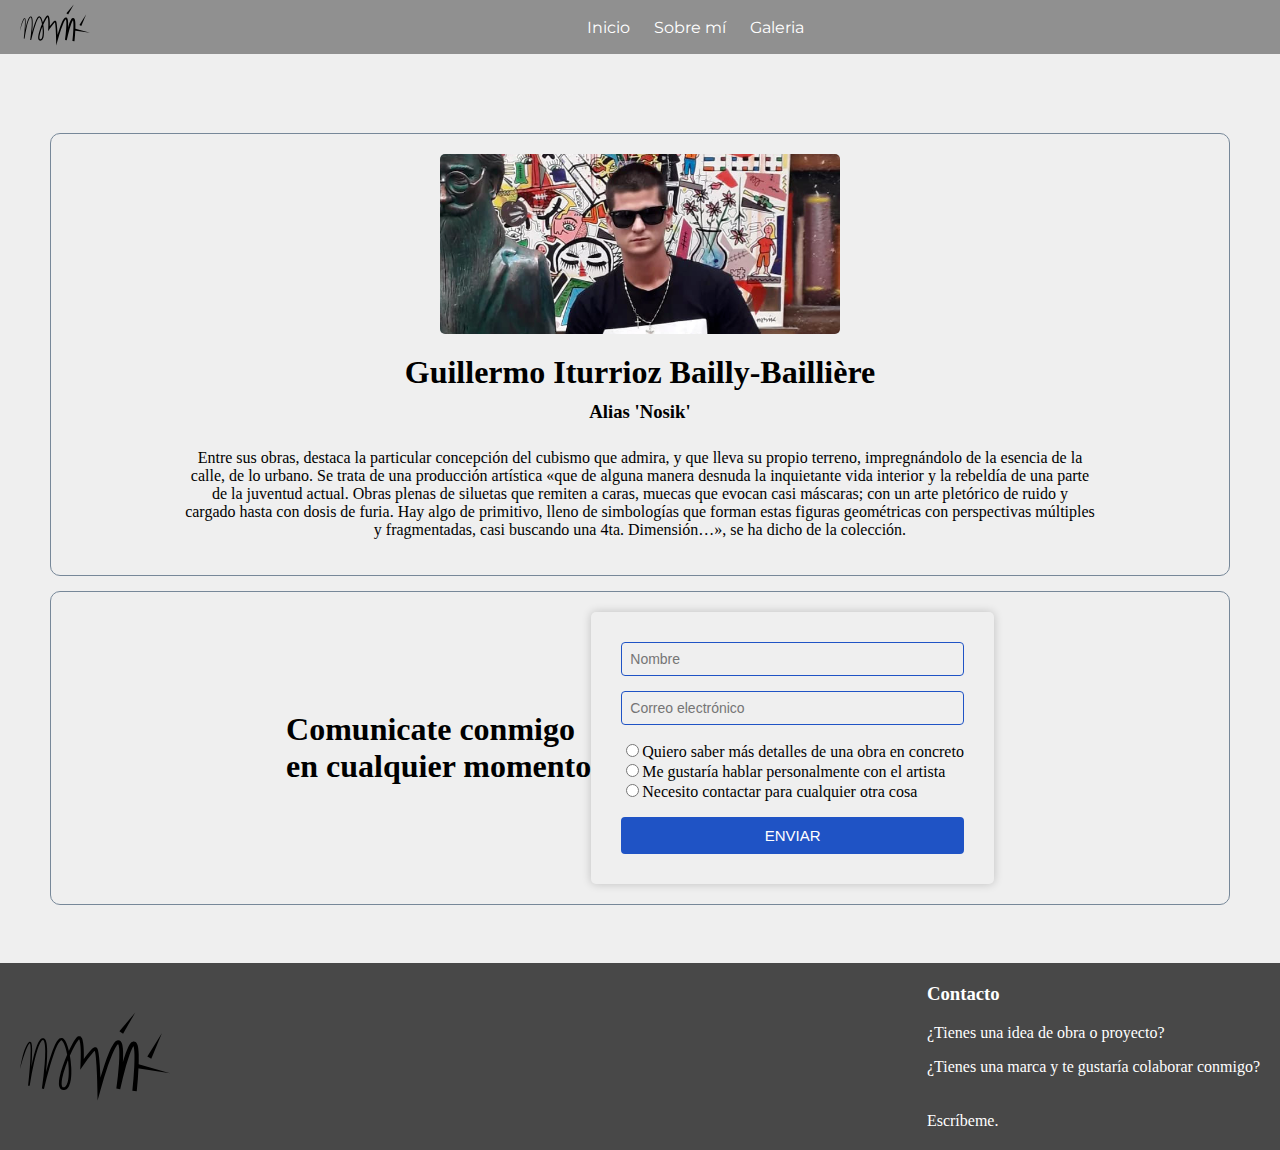
==== pages/about-me.html @ f15a5703 "Cambiando la estructura de directorios y funcionalidad JS" ====
<!DOCTYPE html>
<html lang="en">
<head>
    <meta charset="UTF-8">
    <title> Sobre mí | Nosik Art </title>
    <link rel="stylesheet" href="../css/styles.css">
    <link rel="stylesheet" href="https://cdnjs.cloudflare.com/ajax/libs/font-awesome/6.4.2/css/all.min.css">
    <script src="../js/footer.js" defer></script>
    <script src="../js/about-me.js" defer></script>
</head>
<body>
    <header class="nosik-header">
        <div class="nosik-header-logo">
            <a href="../index.html"><img src="../img/nosik_logo.svg" alt="nosik-logo"></a>
        </div>
        <ul class="nosik-header-list">
            <li><a href="../index.html">Inicio</a></li>
            <li><a href="about-me.html">Sobre mí</a></li>
            <li><a href="gallery.html">Galeria</a></li>
        </ul>
        <div class="nosik-header-shopping-cart"--
            <i class="fa-solid fa-cart-shopping" style="color: #ffffff;"></i>
        </div>
    </header>
    <main class="nosik-main">
        <div class="nosik-main-container">
            <div class="container nosik-about">
                <div class="nosik-about-photo">
                    <img src="../img/nosik_photo.png" alt="Foto de Nosik">
                </div>
                <h1 id="nosik-about-name">Guillermo Iturrioz Bailly-Baillière</h1>
                <h3 id="nosik-about-alias"> Alias <span id="artistic-name">'Nosik'</span> </h3>
                <p id="nosik-about-biography">
                    Entre sus obras, destaca la particular concepción del cubismo que admira, y
                    que lleva su propio terreno, impregnándolo de la esencia de la calle, de lo
                    urbano.

                    Se trata de una producción artística «que de alguna manera desnuda la
                    inquietante vida interior y la rebeldía de una parte de la juventud actual.
                    Obras plenas de siluetas que remiten a caras, muecas que evocan casi máscaras;
                    con un arte pletórico de ruido y cargado hasta con dosis de furia. Hay algo
                    de primitivo, lleno de simbologías que forman estas figuras geométricas con
                    perspectivas múltiples y fragmentadas, casi buscando una 4ta. Dimensión…»,
                    se ha dicho de la colección.
                </p>
            </div>
            <div class="container nosik-contact">
                <div class="nosik-contact-text">
                    <h1> Comunicate conmigo <br> en cualquier momento </h1>
                </div>
                <div class="nosik-contact-form">
                    <div class="nosik-contact-form-section">
                        <input type="text" class="nosik-contact-form-fields" id="name" placeholder="Nombre"/>
                        <input type="email" class="nosik-contact-form-fields" id="email" placeholder="Correo electrónico"/>
                        <ul class="nosik-contact-form-helplist" required>
                            <!-- AQUÍ SE CARGAN LAS OPCIONES DE AYUDA DEL FORMULARIO -->
                        </ul>
                        <textarea class="nosik-contact-form-textarea" id="" placeholder="Cuéntanos un poco más, para darte una respuesta más rápida con el equipo especializado" style="display:none"></textarea>
                        <button type="submit" class="nosik-contact-form-submit" id="submit"> ENVIAR </button>
                    </div>
                </div>
            </div>
        </div>
    </main>
    <footer class="nosik-footer">
    </footer>
</body>
</html>
---- css/styles.css ----
@font-face {
    font-family: 'Montserrat-Regular';
    src: url(../fonts/Montserrat/Montserrat-Regular.ttf) format('truetype');
}

html {
    height: 100%;
    width: 100%;
}

body {
    min-height: 100vh;
    margin: 0;
    display: grid;
    grid:
    "header" auto
    "main" 1fr
    "footer" auto;
    gap: 8px;
    background: #efefef;
}

/* HEADER DE LA WEB */

.nosik-header {
    padding: 0 20px;
    width: 100%;
    display: flex;
    justify-content: space-between;
    align-items: center;
    position: fixed;
    gap: 20px;
    background: #909090;
}

.nosik-header-logo img {
    width: 70px;
    height: 50px;
}

.nosik-header-list {
    list-style: none;
    padding: 0;
    margin: 0;
}

.nosik-header-list li {
    margin-right: 20px;
    display: inline-block;
    text-align: center;
}

.nosik-header-list li:last-child {
    margin-right: 0;
}

.nosik-header-list a {
    font-family: 'Montserrat-Regular';
    text-decoration: none;
    color: white;
}

/* CARRITO DE COMPRA */

.nosik-header-shopping-cart {
    position: relative;
}

.nosik-cart-counter {
    position: absolute;
    top: 55%;
    right: 0;
    background-color: #000;
    color: #fff;
    width: 25px;
    height: 25px;

    display: flex;
    justify-content: center;
    align-items: center;
    border-radius: 50%;
}

#cart-count {
    font-size: 12px;
}

.hidden {
    display: none;
}

.hidden-cart {
    display: none;
}

.nosik-cart-products {
    position: absolute;
    top: 50px;
    right: 0;
    background-color: #fff;
    width: 400px;
    z-index: 1;
    box-shadow: 0 10px 20px rgba(0, 0, 0, 0.20);
    border-radius: 10px;

}

.cart-product {
    display: flex;
    align-items: center;
    justify-content: space-between;
    padding: 30px;
    border-bottom: 1px solid rgba(0, 0, 0, 0.20);
}

.product-info {
    display: flex;
    justify-content: space-between;
    align-items: center;
    flex: 0.8;
}

.cart-product-amount {
    font-weight: 400;
    font-size: 20px;
}

.cart-product-name {
    font-size: 20px;
}

.cart-product-price {
    font-weight: 700;
    font-size: 20px;
    margin-left: 10px;
}

.delete-icon{
    width: 25px;
    height: 25px;
}

.delete-icon:hover{
    stroke: red;
    cursor: pointer;
}

.nosik-cart-total{
    display: flex;
    justify-content: center;
    align-items: center;
    padding: 20px 0;
    gap: 20px;
}

.nosik-cart-total h3{
    font-size: 20px;
    font-weight: 700;
}

.cart-total-topay {
    font-size: 20px;
    font-weight: 900;
}

.cart-empty{
    padding: 20px;
    text-align: center;
}

/* MAIN DE LA WEB */

.nosik-main {
    grid-area: main;
    margin-top: 75px;
}

.nosik-main-container {
    margin: 30px;
}


/* PÁGINA DE SOBRE MI */

.container {
    border-radius: 10px;
    padding: 20px;
    border: 1px solid lightslategrey;
}

.nosik-about {
    display: flex;
    flex-direction: column;
    align-items: center;
    border: 1px solid lightslategrey;
    margin-bottom: 15px;
}

.nosik-about-photo {
    width: 400px;
    height: 180px;
    top: 30px;
    display: flex;
    align-items: center;
    border-radius: 10px;
}

.nosik-about-photo img {
    object-fit: cover;
    width: 100%;
    height: 100%;
    border-radius: 5px;
    margin: auto;
}

#nosik-about-name{
    text-align: center;
    margin: 20px 20px 0;
    padding: 0;
}

#nosik-about-alias {
    margin: 10px;
    padding: 0;
}

#nosik-about-biography {
    width: 80%;
    text-align: center;
}

.nosik-contact {
    display: flex;
    flex-direction: row;
    justify-content: center;
}

.nosik-contact-text {
    display: flex;
    align-items: center;
}

.nosik-contact-form {
    padding: 30px;
    border-radius: 5px;
    box-shadow: 0 0 10px rgba(0, 0, 0, 0.2);
}

.nosik-contact-form-section {
    display: flex;
    flex-direction: column;
}

.nosik-contact-form-fields {
    flex: 1;
    background: transparent;
    padding: 8px;
    margin-bottom: 15px;
    border-radius: 4px;
    border: 1px solid #1f53c5;
    font-size: 14px;
}

.nosik-contact-form-fields:last-of-type {
    margin-bottom: 0;
}

.nosik-contact-form-helplist {
    list-style: none;
    padding: 0;
}

.nosik-contact-form-textarea {
    margin-bottom: 15px;
    resize: vertical;
    height: 55px;
    font-size: 12px;
    border-radius: 4px;
}

.nosik-contact-form-submit {
    width: 100%;
    padding: 8px;
    color: white;
    border: 2px solid #1f53c5;
    border-radius: 4px;
    background: #1f53c5;
    font-size: 15px;
    cursor: pointer;
}

.nosik-contact-form-submit:hover {
    color: #1f53c5;;
    border: 2px solid #1f53c5;
    background: transparent;
}

/* PÁGINA DE LA GALERÍA */

.nosik-gallery-container {
    display: grid;
    grid-template-columns: repeat(4, 1fr);
    justify-items: center;
    row-gap: 45px;
}

.nosik-gallery-artwork {
    width: 250px;
    border: 0.5px solid #acacac;
    border-radius: 5px;
    cursor: pointer;
    background: white;
}

.nosik-gallery-artwork:hover {
    box-shadow: 0 0 10px rgba(0, 0, 0, 0.6);
}

.art-image {
    overflow: hidden;
}

.art-image img {
    width: 100%;
    height: 270px;
    object-fit: cover;
    transition: all .5s;
    border-top-left-radius: 5px;
    border-top-right-radius: 5px;
}

.paiting-info {
    padding: 20px;
    line-height: 1;
    display: flex;
    flex-direction: column;
    gap: 10px;
}

.paiting-info .art-name h2,
.paiting-info .art-year span,
.paiting-info .art-price span {
    padding: 0;
    margin: 0;
}

.paiting-info .art-name {

}

.paiting-info .art-year {
    margin-top: -7px;
}

.paiting-info .art-year span {
    font-size: 13px;
    font-family:;
}

.paiting-info .art-description {
    display: none;
}

.paiting-info .art-price {
    align-self: flex-end;
    margin-top: -7px;
}

.paiting-info .art-price span {
    font-size: 20px;
}

/* PÁGINA DE LA DETALLES */

.nosik-art-piece {
    display: grid;
    grid-template-columns: auto 1fr auto;
    gap: 20px;
}

.nosik-art-piece .image {
    padding: 3px;
    width: 300px;
    height: 400px;
    display: flex;
    justify-content: center;
    align-items: center;
    border: 1px solid red;
}

.nosik-art-piece .image img {
    object-fit: cover;
    width: 100%;
    height: 100%;
}

.art-piece-info {
    display: flex;
    flex-direction: column;
    justify-content: space-between;
    border: 1px solid red;
}

.art-piece-info .name {
    font-size: 24px;
}

.art-piece-info .description {
    font-size: 16px;
    margin-top: 10px;
}

.art-piece-pay-zone {
    padding: 15px;
    display: flex;
    flex-direction: column;
    border: 1px solid #8d8d8d;
}

.button {
    cursor: pointer;
}

.buy-now {
    margin-top: 7px;
}

/* INDEX */

.nosik-main {
    display: flex;
    flex-direction: column;
    align-items: center;
    justify-content: center;
    padding: 20px;
}

#nosik-index-title {
    margin: 0px 0px 30px 0px;
}

/* carousel */
#nosik-carousel {

    height: 500px;
    width: 100%;
    display: flex;
    gap: 20px;
    padding: 20px;
    align-items: center;
    justify-content: space-between;
}

#left-arrow {
    width: 50px;
    height: 90px;
}

.nosik-img-container {
    display: flex;
    gap: 30px;
}

.nosik-carousel-secondary-pic {
    height: 400px;
    object-fit: contain;
}

/* FOOTER DE LA WEB */

#nosik-footer {
    grid-area: footer;
    padding: 20px;
    display: flex;
    justify-content: space-between;
    background: #484848;
}

#nosik-footer-logo {
    width: 150px;
}

#nosik-contact-div {
    display: flex;
    flex-direction: column;
}

#nosik-title-contact {
    margin-top: 0;
    color: white;
}

.nosik-p-contact {
    margin-top: 0;
    color: white;
}

#nosik-rrss-div {
    margin-top: 20px;
}

.nosik-p-rrss {
    color: white;
    margin: 0;
}
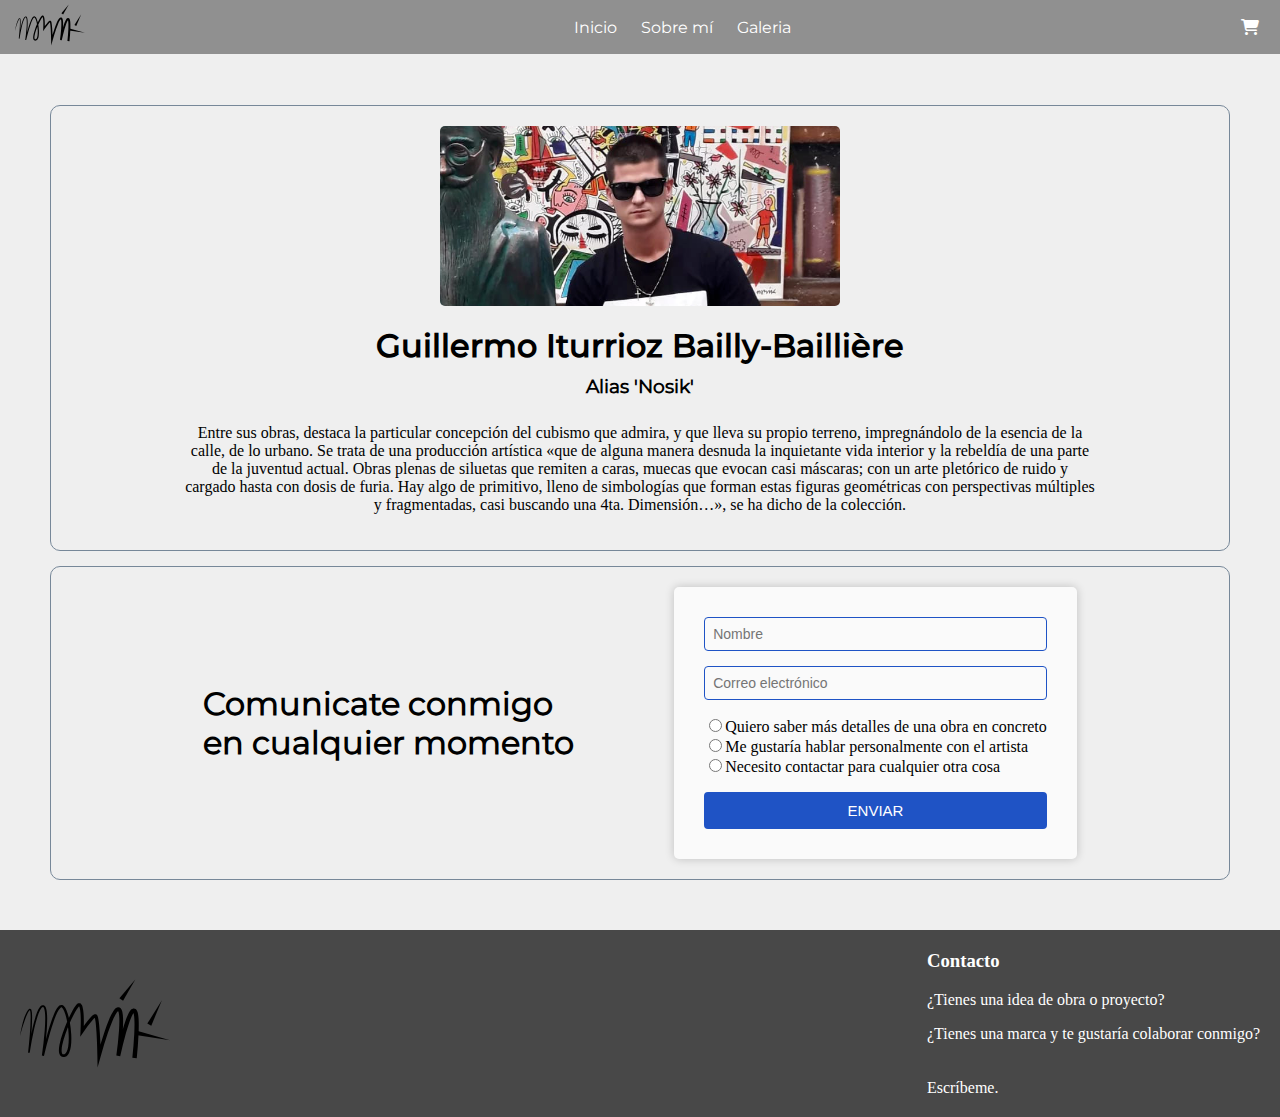
==== commit 8e9aa7ce: "Modificando el carrito, el 'sobre mi' y más funcionalidad JS" ====
--- a/pages/about-me.html
+++ b/pages/about-me.html
@@ -18,7 +18,7 @@
             <li><a href="about-me.html">Sobre mí</a></li>
             <li><a href="gallery.html">Galeria</a></li>
         </ul>
-        <div class="nosik-header-shopping-cart"--
+        <div class="nosik-header-shopping-cart">
             <i class="fa-solid fa-cart-shopping" style="color: #ffffff;"></i>
         </div>
     </header>
@@ -50,12 +50,12 @@
                 </div>
                 <div class="nosik-contact-form">
                     <div class="nosik-contact-form-section">
-                        <input type="text" class="nosik-contact-form-fields" id="name" placeholder="Nombre"/>
-                        <input type="email" class="nosik-contact-form-fields" id="email" placeholder="Correo electrónico"/>
+                        <input type="text" class="nosik-contact-form-fields" id="name" placeholder="Nombre" required/>
+                        <input type="email" class="nosik-contact-form-fields" id="email" placeholder="Correo electrónico" required/>
                         <ul class="nosik-contact-form-helplist" required>
                             <!-- AQUÍ SE CARGAN LAS OPCIONES DE AYUDA DEL FORMULARIO -->
                         </ul>
-                        <textarea class="nosik-contact-form-textarea" id="" placeholder="Cuéntanos un poco más, para darte una respuesta más rápida con el equipo especializado" style="display:none"></textarea>
+                        <textarea class="nosik-contact-form-textarea" id="" required placeholder="Cuéntanos un poco más, para darte una respuesta más rápida con el equipo especializado" style="display:none"></textarea>
                         <button type="submit" class="nosik-contact-form-submit" id="submit"> ENVIAR </button>
                     </div>
                 </div>
--- a/css/styles.css
+++ b/css/styles.css
@@ -1,29 +1,39 @@
+@font-face {
+    font-family: 'Montserrat-ExtraLight';
+    src: url(../fonts/Montserrat/Montserrat-ExtraLight.ttf) format('truetype');
+}
+
+@font-face {
+    font-family: 'Montserrat-Light';
+    src: url(../fonts/Montserrat/Montserrat-Light.ttf) format('truetype');
+}
+
 @font-face {
     font-family: 'Montserrat-Regular';
     src: url(../fonts/Montserrat/Montserrat-Regular.ttf) format('truetype');
 }
 
-html {
+@font-face {
+    font-family: 'Montserrat-Medium';
+    src: url(../fonts/Montserrat/Montserrat-Medium.ttf) format('truetype');
+}
+
+/*html {
     height: 100%;
     width: 100%;
-}
+}*/
 
 body {
     min-height: 100vh;
     margin: 0;
-    display: grid;
-    grid:
-    "header" auto
-    "main" 1fr
-    "footer" auto;
-    gap: 8px;
+    display: flex;
+    flex-direction: column;
     background: #efefef;
 }
 
 /* HEADER DE LA WEB */
 
 .nosik-header {
-    padding: 0 20px;
     width: 100%;
     display: flex;
     justify-content: space-between;
@@ -33,16 +43,20 @@
     background: #909090;
 }
 
+.nosik-header-logo {
+    margin-left: 15px;
+}
+
 .nosik-header-logo img {
     width: 70px;
     height: 50px;
 }
 
-.nosik-header-list {
+/*.nosik-header-list {
     list-style: none;
     padding: 0;
     margin: 0;
-}
+}*/
 
 .nosik-header-list li {
     margin-right: 20px;
@@ -64,17 +78,21 @@
 
 .nosik-header-shopping-cart {
     position: relative;
+    margin-right: 20px;
+    display: flex;
+    justify-content: center;
+    align-items: center;
+    width: 20px;
 }
 
 .nosik-cart-counter {
     position: absolute;
     top: 55%;
-    right: 0;
+    right: 6px;
     background-color: #000;
     color: #fff;
-    width: 25px;
-    height: 25px;
-
+    width: 20px;
+    height: 20px;
     display: flex;
     justify-content: center;
     align-items: center;
@@ -171,12 +189,11 @@
 /* MAIN DE LA WEB */
 
 .nosik-main {
-    grid-area: main;
-    margin-top: 75px;
+    margin-top: 55px;
 }
 
 .nosik-main-container {
-    margin: 30px;
+    padding: 30px;
 }
 
 
@@ -217,11 +234,13 @@
     text-align: center;
     margin: 20px 20px 0;
     padding: 0;
+    font-family: 'Montserrat-Medium';
 }
 
 #nosik-about-alias {
     margin: 10px;
     padding: 0;
+    font-family: 'Montserrat-Regular';
 }
 
 #nosik-about-biography {
@@ -233,16 +252,19 @@
     display: flex;
     flex-direction: row;
     justify-content: center;
+    gap: 100px;
 }
 
 .nosik-contact-text {
     display: flex;
     align-items: center;
+    font-family: 'Montserrat-Regular';
 }
 
 .nosik-contact-form {
     padding: 30px;
     border-radius: 5px;
+    background: #fafafa;
     box-shadow: 0 0 10px rgba(0, 0, 0, 0.2);
 }
 
@@ -274,6 +296,8 @@
     margin-bottom: 15px;
     resize: vertical;
     height: 55px;
+    min-height: 30px;
+    max-height: 100px;
     font-size: 12px;
     border-radius: 4px;
 }
@@ -300,9 +324,18 @@
 .nosik-gallery-container {
     display: grid;
     grid-template-columns: repeat(4, 1fr);
-    justify-items: center;
+    column-gap: 45px;
     row-gap: 45px;
-}
+    width: 100%;
+}
+
+/*@media (max-width: 2070px) {
+    .nosik-gallery-container {
+        display: flex;
+        flex-direction: column;
+        width: 100%;
+    }
+}*/
 
 .nosik-gallery-artwork {
     width: 250px;
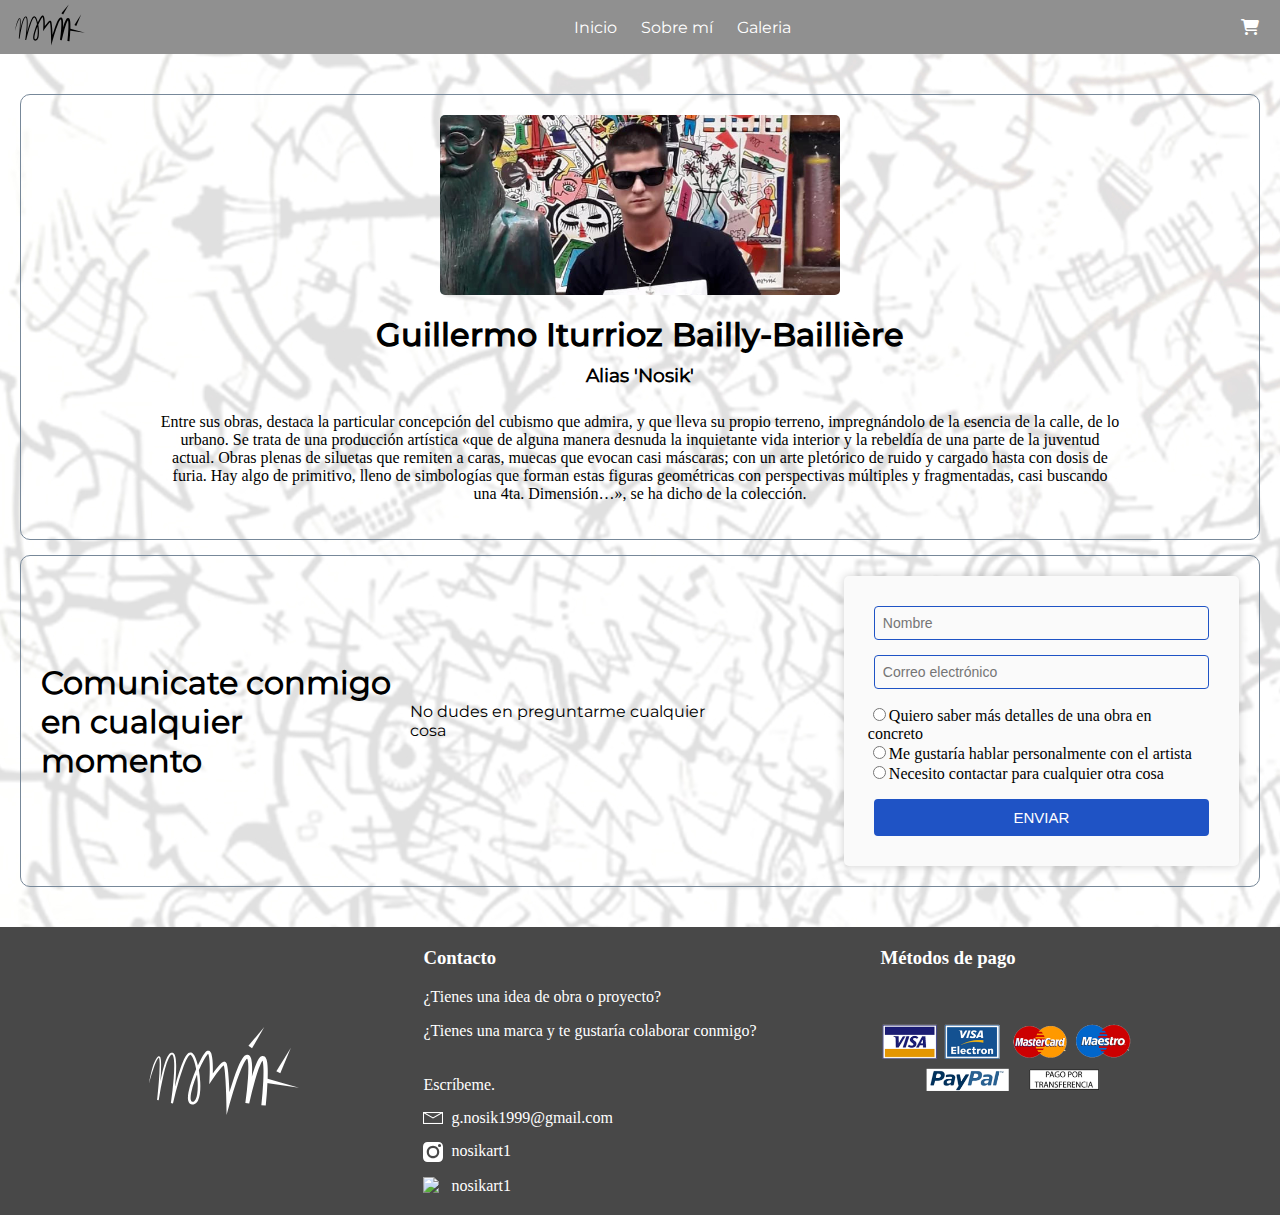
==== commit 711612a5: "Arreglando el redireccionamiendo y el carrito" ====
--- a/pages/about-me.html
+++ b/pages/about-me.html
@@ -47,6 +47,7 @@
             <div class="container nosik-contact">
                 <div class="nosik-contact-text">
                     <h1> Comunicate conmigo <br> en cualquier momento </h1>
+                    <span> No dudes en preguntarme cualquier cosa</span>
                 </div>
                 <div class="nosik-contact-form">
                     <div class="nosik-contact-form-section">
@@ -62,7 +63,6 @@
             </div>
         </div>
     </main>
-    <footer class="nosik-footer">
-    </footer>
+    <footer> </footer>
 </body>
 </html>--- a/css/styles.css
+++ b/css/styles.css
@@ -28,7 +28,11 @@
     margin: 0;
     display: flex;
     flex-direction: column;
-    background: #efefef;
+}
+
+main {
+    background-image: url("../img/web_background.jpg");
+    object-fit: cover;
 }
 
 /* HEADER DE LA WEB */
@@ -189,11 +193,12 @@
 /* MAIN DE LA WEB */
 
 .nosik-main {
-    margin-top: 55px;
+    margin-top: 54px;
 }
 
 .nosik-main-container {
-    padding: 30px;
+    margin: 20px;
+    width: 100%;
 }
 
 
@@ -289,7 +294,8 @@
 
 .nosik-contact-form-helplist {
     list-style: none;
-    padding: 0;
+    margin-left: -46px;
+    /*padding: 0;*/
 }
 
 .nosik-contact-form-textarea {
@@ -326,7 +332,7 @@
     grid-template-columns: repeat(4, 1fr);
     column-gap: 45px;
     row-gap: 45px;
-    width: 100%;
+    width: 1000px;
 }
 
 /*@media (max-width: 2070px) {
@@ -343,6 +349,7 @@
     border-radius: 5px;
     cursor: pointer;
     background: white;
+    justify-self: center;
 }
 
 .nosik-gallery-artwork:hover {
@@ -406,6 +413,7 @@
 /* PÁGINA DE LA DETALLES */
 
 .nosik-art-piece {
+    width: 100%;
     display: grid;
     grid-template-columns: auto 1fr auto;
     gap: 20px;
@@ -418,7 +426,6 @@
     display: flex;
     justify-content: center;
     align-items: center;
-    border: 1px solid red;
 }
 
 .nosik-art-piece .image img {
@@ -431,7 +438,6 @@
     display: flex;
     flex-direction: column;
     justify-content: space-between;
-    border: 1px solid red;
 }
 
 .art-piece-info .name {
@@ -505,7 +511,8 @@
     grid-area: footer;
     padding: 20px;
     display: flex;
-    justify-content: space-between;
+    justify-content: center;
+    gap: 10%;
     background: #484848;
 }
 
@@ -513,12 +520,12 @@
     width: 150px;
 }
 
-#nosik-contact-div {
-    display: flex;
-    flex-direction: column;
-}
-
-#nosik-title-contact {
+.nosik-column-div {
+    display: flex;
+    flex-direction: column;
+}
+
+.nosik-title-column {
     margin-top: 0;
     color: white;
 }
@@ -532,7 +539,32 @@
     margin-top: 20px;
 }
 
+.nosik-single-rrss-div {
+    margin-top: 15px;
+    display: flex;
+    gap: 8px;
+}
+
 .nosik-p-rrss {
     color: white;
     margin: 0;
+}
+
+.nosik-mail-div {
+    margin-top: 15px;
+}
+
+#nosik-mail-icon {
+    width: 20px;
+    object-fit: contain;
+}
+
+.nosik-rrss-a {
+    color: white;
+    text-decoration: none;
+}
+
+#nosik-payment-img {
+    width: 250px;
+    object-fit: contain;
 }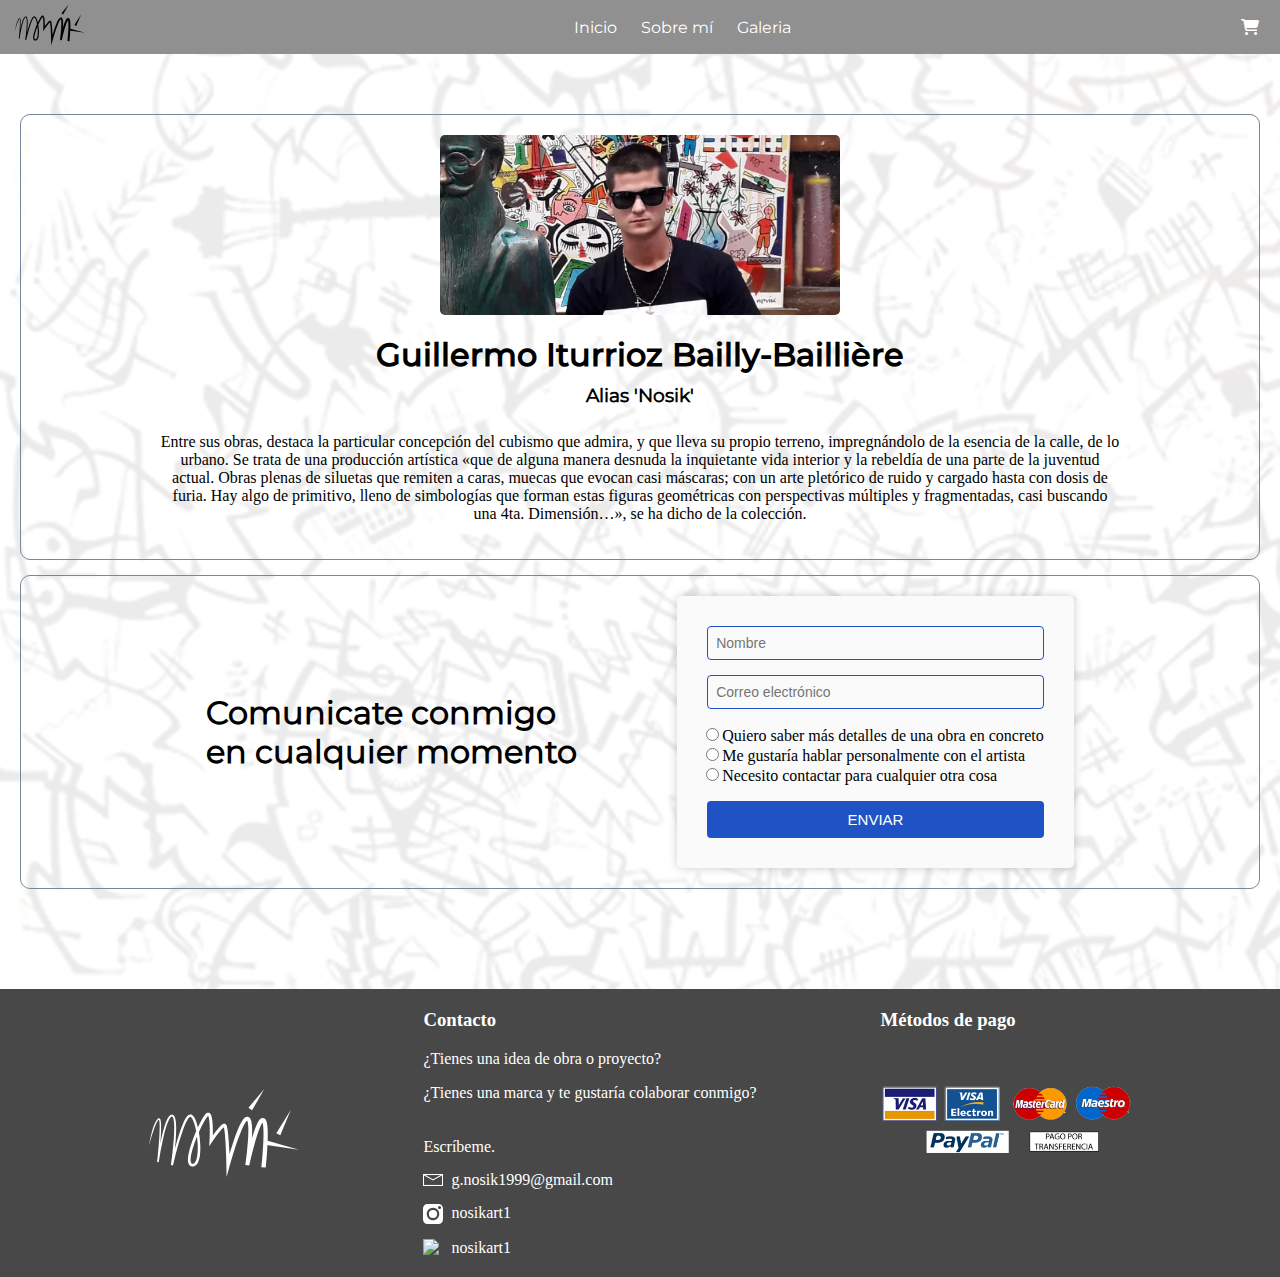
==== commit b777fa04: "actualizado index con carrousel funcional" ====
--- a/pages/about-me.html
+++ b/pages/about-me.html
@@ -47,7 +47,6 @@
             <div class="container nosik-contact">
                 <div class="nosik-contact-text">
                     <h1> Comunicate conmigo <br> en cualquier momento </h1>
-                    <span> No dudes en preguntarme cualquier cosa</span>
                 </div>
                 <div class="nosik-contact-form">
                     <div class="nosik-contact-form-section">
@@ -63,6 +62,6 @@
             </div>
         </div>
     </main>
-    <footer> </footer>
+    <footer class="nosik-footer"></footer>
 </body>
 </html>--- a/css/styles.css
+++ b/css/styles.css
@@ -471,11 +471,11 @@
     flex-direction: column;
     align-items: center;
     justify-content: center;
-    padding: 20px;
+    padding: 40px 20px 80px 20px;
 }
 
 #nosik-index-title {
-    margin: 0px 0px 30px 0px;
+    margin: 0;
 }
 
 /* carousel */
@@ -490,7 +490,7 @@
     justify-content: space-between;
 }
 
-#left-arrow {
+.arrow {
     width: 50px;
     height: 90px;
 }
@@ -498,11 +498,20 @@
 .nosik-img-container {
     display: flex;
     gap: 30px;
+    align-items: center;
+    
 }
 
 .nosik-carousel-secondary-pic {
-    height: 400px;
+    height: 350px;
     object-fit: contain;
+    border: 2px #484848 solid;
+}
+
+#pic-2 {
+    height: 450px;
+    object-fit: contain;
+    border: 4px #484848 solid;
 }
 
 /* FOOTER DE LA WEB */
@@ -567,4 +576,4 @@
 #nosik-payment-img {
     width: 250px;
     object-fit: contain;
-}+}
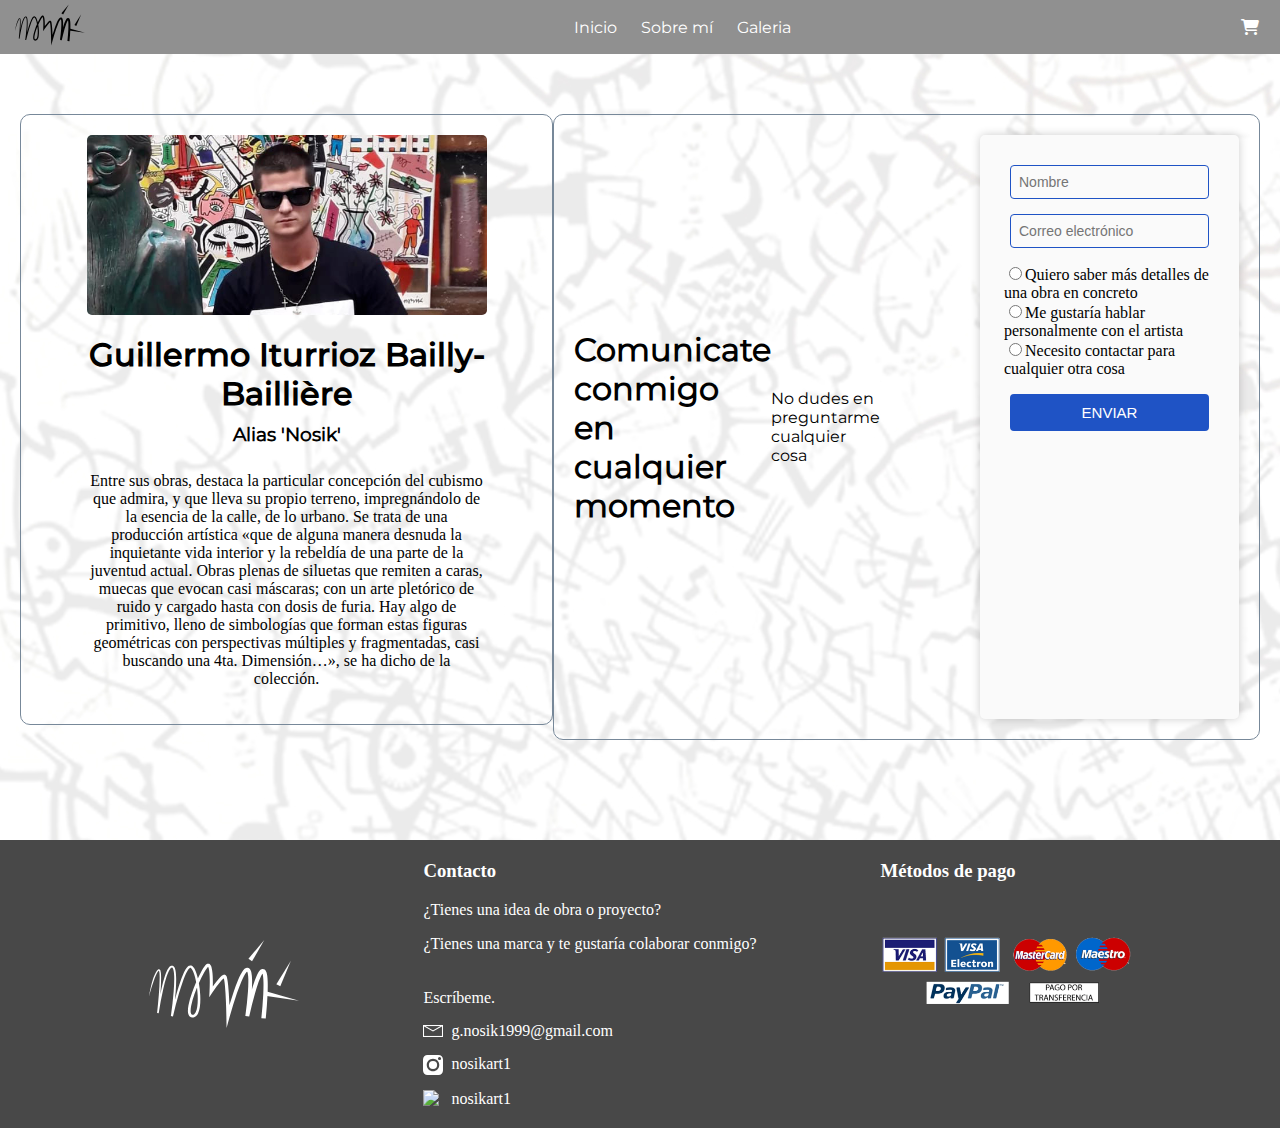
==== commit 769bfe37: "carrousel funcional con conflictos resueltos" ====
--- a/pages/about-me.html
+++ b/pages/about-me.html
@@ -47,6 +47,7 @@
             <div class="container nosik-contact">
                 <div class="nosik-contact-text">
                     <h1> Comunicate conmigo <br> en cualquier momento </h1>
+                    <span> No dudes en preguntarme cualquier cosa</span>
                 </div>
                 <div class="nosik-contact-form">
                     <div class="nosik-contact-form-section">
@@ -62,6 +63,6 @@
             </div>
         </div>
     </main>
-    <footer class="nosik-footer"></footer>
+    <footer></footer>
 </body>
 </html>--- a/css/styles.css
+++ b/css/styles.css
@@ -199,8 +199,9 @@
 .nosik-main-container {
     margin: 20px;
     width: 100%;
-}
-
+    display: flex;
+    justify-content: center;
+}
 
 /* PÁGINA DE SOBRE MI */
 
@@ -397,7 +398,8 @@
     font-family:;
 }
 
-.paiting-info .art-description {
+.paiting-info .art-description,
+.paiting-info .art-dimensions {
     display: none;
 }
 
@@ -458,6 +460,7 @@
 
 .button {
     cursor: pointer;
+    justify-self: flex-end;
 }
 
 .buy-now {
@@ -517,6 +520,7 @@
 /* FOOTER DE LA WEB */
 
 #nosik-footer {
+    bottom: 0;
     grid-area: footer;
     padding: 20px;
     display: flex;
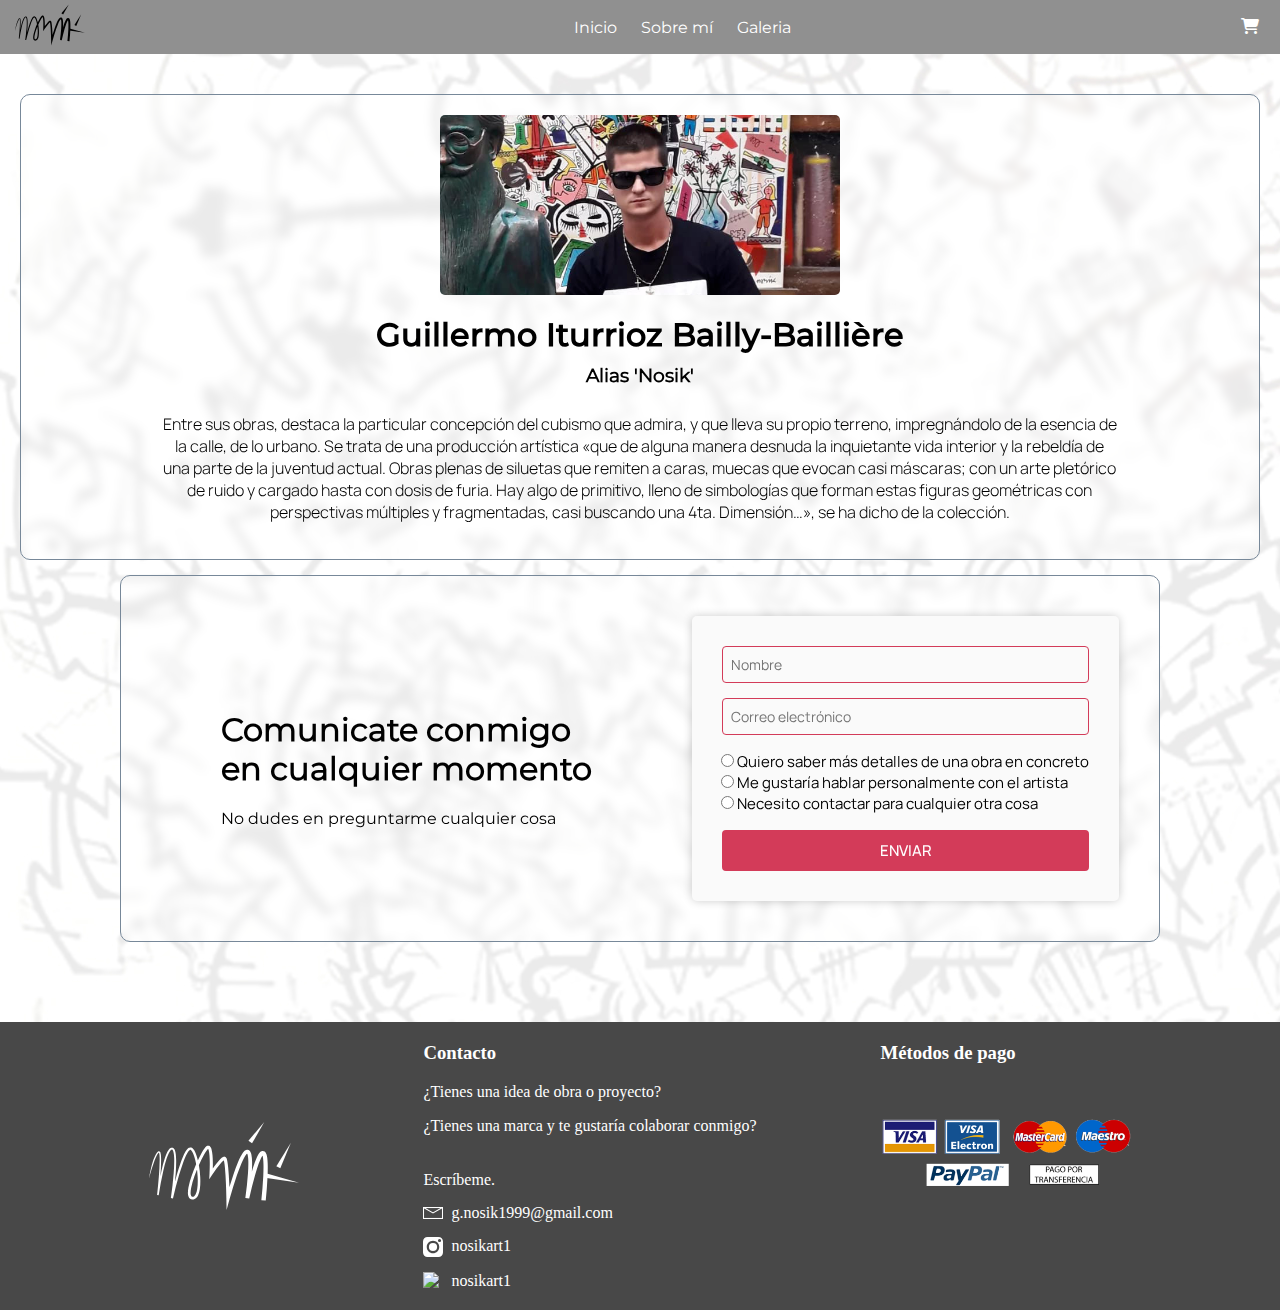
==== commit 579aaff8: "Arreglando el funcionamiento del carrito y modificando el CSS" ====
--- a/pages/about-me.html
+++ b/pages/about-me.html
@@ -5,8 +5,9 @@
     <title> Sobre mí | Nosik Art </title>
     <link rel="stylesheet" href="../css/styles.css">
     <link rel="stylesheet" href="https://cdnjs.cloudflare.com/ajax/libs/font-awesome/6.4.2/css/all.min.css">
-    <script src="../js/footer.js" defer></script>
-    <script src="../js/about-me.js" defer></script>
+    <script src="/js/footer.js" defer></script>
+    <script src="/js/about-me.js" defer></script>
+    <script src="/js/shopping-cart.js"></script>
 </head>
 <body>
     <header class="nosik-header">
@@ -19,7 +20,22 @@
             <li><a href="gallery.html">Galeria</a></li>
         </ul>
         <div class="nosik-header-shopping-cart">
-            <i class="fa-solid fa-cart-shopping" style="color: #ffffff;"></i>
+            <div class="nosik-shopping-cart">
+                <div class="nosik-cart-icon">
+                    <a href="#" class="cart-icon"><i class="fa-solid fa-cart-shopping" style="color: #ffffff;"></i></a>
+                </div>
+                <div class="nosik-cart-counter hidden">
+                    <span id="cart-count">0</span>
+                </div>
+            </div>
+            <div class="nosik-cart-products hidden-cart">
+                <div class="row-product hidden"> </div>
+                <div class="nosik-cart-total hidden">
+                    <h3>Total:</h3>
+                    <span class="cart-total-topay"></span>
+                </div>
+                <p class="cart-empty">El carrito está vacío.</p>
+            </div>
         </div>
     </header>
     <main class="nosik-main">
--- a/css/styles.css
+++ b/css/styles.css
@@ -1,3 +1,4 @@
+/*Montserrat*/
 @font-face {
     font-family: 'Montserrat-ExtraLight';
     src: url(../fonts/Montserrat/Montserrat-ExtraLight.ttf) format('truetype');
@@ -18,13 +19,40 @@
     src: url(../fonts/Montserrat/Montserrat-Medium.ttf) format('truetype');
 }
 
-/*html {
+/*Manrope*/
+
+@font-face {
+    font-family: 'Manrope-Light';
+    src: url(../fonts/Manrope/Manrope-Light.ttf) format('truetype');
+}
+
+@font-face {
+    font-family: 'Manrope-Regular';
+    src: url(../fonts/Manrope/Manrope-Regular.ttf) format('truetype');
+}
+
+@font-face {
+    font-family: 'Manrope-Medium';
+    src: url(../fonts/Manrope/Manrope-Medium.ttf) format('truetype');
+}
+
+@font-face {
+    font-family: 'Manrope-SemiBold';
+    src: url(../fonts/Manrope/Manrope-SemiBold.ttf) format('truetype');
+}
+
+@font-face {
+    font-family: 'Manrope-Bold';
+    src: url(../fonts/Manrope/Manrope-Bold.ttf) format('truetype');
+}
+
+html {
     height: 100%;
     width: 100%;
-}*/
+}
 
 body {
-    min-height: 100vh;
+    min-height: 100%;
     margin: 0;
     display: flex;
     flex-direction: column;
@@ -43,6 +71,7 @@
     justify-content: space-between;
     align-items: center;
     position: fixed;
+    z-index: 9999;
     gap: 20px;
     background: #909090;
 }
@@ -131,7 +160,7 @@
     display: flex;
     align-items: center;
     justify-content: space-between;
-    padding: 30px;
+    padding: 10px 30px;
     border-bottom: 1px solid rgba(0, 0, 0, 0.20);
 }
 
@@ -163,7 +192,7 @@
 }
 
 .delete-icon:hover{
-    stroke: red;
+    stroke: black;
     cursor: pointer;
 }
 
@@ -171,7 +200,7 @@
     display: flex;
     justify-content: center;
     align-items: center;
-    padding: 20px 0;
+    padding: 10px 0;
     gap: 20px;
 }
 
@@ -193,14 +222,16 @@
 /* MAIN DE LA WEB */
 
 .nosik-main {
+    flex: 1;
     margin-top: 54px;
 }
 
 .nosik-main-container {
-    margin: 20px;
-    width: 100%;
-    display: flex;
-    justify-content: center;
+    width: 100%;
+    display: flex;
+    flex-direction: column;
+    justify-content: center;
+    align-items: center;
 }
 
 /* PÁGINA DE SOBRE MI */
@@ -209,6 +240,7 @@
     border-radius: 10px;
     padding: 20px;
     border: 1px solid lightslategrey;
+    backdrop-filter: blur(5px);
 }
 
 .nosik-about {
@@ -252,9 +284,11 @@
 #nosik-about-biography {
     width: 80%;
     text-align: center;
+    font-family: 'Manrope-Light';
 }
 
 .nosik-contact {
+    padding: 40px;
     display: flex;
     flex-direction: row;
     justify-content: center;
@@ -262,8 +296,10 @@
 }
 
 .nosik-contact-text {
-    display: flex;
-    align-items: center;
+    padding-left: 60px;
+    display: flex;
+    flex-direction: column;
+    justify-content: center;
     font-family: 'Montserrat-Regular';
 }
 
@@ -285,8 +321,9 @@
     padding: 8px;
     margin-bottom: 15px;
     border-radius: 4px;
-    border: 1px solid #1f53c5;
+    border: 1px solid #d33b59;
     font-size: 14px;
+    font-family: 'Manrope-Regular';
 }
 
 .nosik-contact-form-fields:last-of-type {
@@ -297,6 +334,11 @@
     list-style: none;
     margin-left: -46px;
     /*padding: 0;*/
+}
+
+.nosik-contact-form-helplist span {
+    font-size: 15px;
+    font-family: 'Manrope-Regular';
 }
 
 .nosik-contact-form-textarea {
@@ -307,22 +349,24 @@
     max-height: 100px;
     font-size: 12px;
     border-radius: 4px;
+    font-family: 'Manrope-Regular';
 }
 
 .nosik-contact-form-submit {
     width: 100%;
     padding: 8px;
     color: white;
-    border: 2px solid #1f53c5;
+    border: 2px solid #d33b59;
     border-radius: 4px;
-    background: #1f53c5;
+    background: #d33b59;
     font-size: 15px;
     cursor: pointer;
+        font-family: 'Manrope-Medium';
 }
 
 .nosik-contact-form-submit:hover {
-    color: #1f53c5;;
-    border: 2px solid #1f53c5;
+    color: #d33b59;
+    border: 2px solid #d33b59;
     background: transparent;
 }
 
@@ -333,16 +377,17 @@
     grid-template-columns: repeat(4, 1fr);
     column-gap: 45px;
     row-gap: 45px;
-    width: 1000px;
-}
-
-/*@media (max-width: 2070px) {
+    width: 1200px;
+}
+
+@media (max-width: 1260px) {
     .nosik-gallery-container {
         display: flex;
-        flex-direction: column;
+        flex-wrap: wrap;
+        justify-content: center;
         width: 100%;
     }
-}*/
+}
 
 .nosik-gallery-artwork {
     width: 250px;
@@ -351,9 +396,11 @@
     cursor: pointer;
     background: white;
     justify-self: center;
+    transition: 0.3s transform;
 }
 
 .nosik-gallery-artwork:hover {
+    transform: scale(1.03);
     box-shadow: 0 0 10px rgba(0, 0, 0, 0.6);
 }
 
@@ -386,7 +433,8 @@
 }
 
 .paiting-info .art-name {
-
+    font-size: 15px;
+    font-family: 'Manrope-SemiBold';
 }
 
 .paiting-info .art-year {
@@ -395,7 +443,7 @@
 
 .paiting-info .art-year span {
     font-size: 13px;
-    font-family:;
+    font-family: 'Manrope-Medium';
 }
 
 .paiting-info .art-description,
@@ -409,7 +457,9 @@
 }
 
 .paiting-info .art-price span {
+    color: #ff4b7b;
     font-size: 20px;
+    font-family: 'Manrope-Medium';
 }
 
 /* PÁGINA DE LA DETALLES */
@@ -422,39 +472,81 @@
 }
 
 .nosik-art-piece .image {
-    padding: 3px;
-    width: 300px;
-    height: 400px;
-    display: flex;
-    justify-content: center;
-    align-items: center;
+    padding: 5px;
+    height: 550px;
+    display: flex;
+    justify-content: center;
+    align-items: center;
+    border: 2px solid #484848;
 }
 
 .nosik-art-piece .image img {
     object-fit: cover;
     width: 100%;
     height: 100%;
+    border: 0.5px solid #808080;
 }
 
 .art-piece-info {
-    display: flex;
-    flex-direction: column;
-    justify-content: space-between;
-}
-
-.art-piece-info .name {
-    font-size: 24px;
-}
-
-.art-piece-info .description {
-    font-size: 16px;
-    margin-top: 10px;
+    flex: 1;
+    display: flex;
+    flex-direction: column;
+}
+
+.info-field {
+    font-size: 25px;
+    font-family: 'Manrope-Light';
+}
+
+.art-piece-info #name,
+.art-piece-info .info-field {
+    margin: 0 0 0 30px;
+    padding: 0;
+}
+
+.art-piece-info .info-field #year,
+.art-piece-info .info-field #description,
+.art-piece-info .info-field #dimensions,
+.art-piece-info .info-field #price {
+    margin-left: 10px;
+    font-size: 36px;
+    font-family: 'Manrope-Medium';
+}
+
+.art-piece-info #name {
+    font-size: 80px;
+    font-family: 'Manrope-SemiBold';
+}
+
+.art-piece-info #field-year {
+    margin-top: -10px;
+}
+
+.art-piece-info #field-description {
+    margin-top: 50px;
+}
+
+.art-piece-info #field-dimensions {
+    margin-top: 20px;
+}
+
+
+.art-piece-info #field-price {
+    margin-top: auto;
+    margin-bottom: 20px;
+}
+
+.art-piece-info .info-field #price {
+    color: #d33b59;
+    font-size: 56px;
+    font-family: 'Manrope-SemiBold';
 }
 
 .art-piece-pay-zone {
     padding: 15px;
     display: flex;
     flex-direction: column;
+    justify-content: flex-end;
     border: 1px solid #8d8d8d;
 }
 
@@ -483,7 +575,6 @@
 
 /* carousel */
 #nosik-carousel {
-
     height: 500px;
     width: 100%;
     display: flex;
@@ -496,13 +587,13 @@
 .arrow {
     width: 50px;
     height: 90px;
+    cursor: pointer;
 }
 
 .nosik-img-container {
     display: flex;
     gap: 30px;
     align-items: center;
-    
 }
 
 .nosik-carousel-secondary-pic {
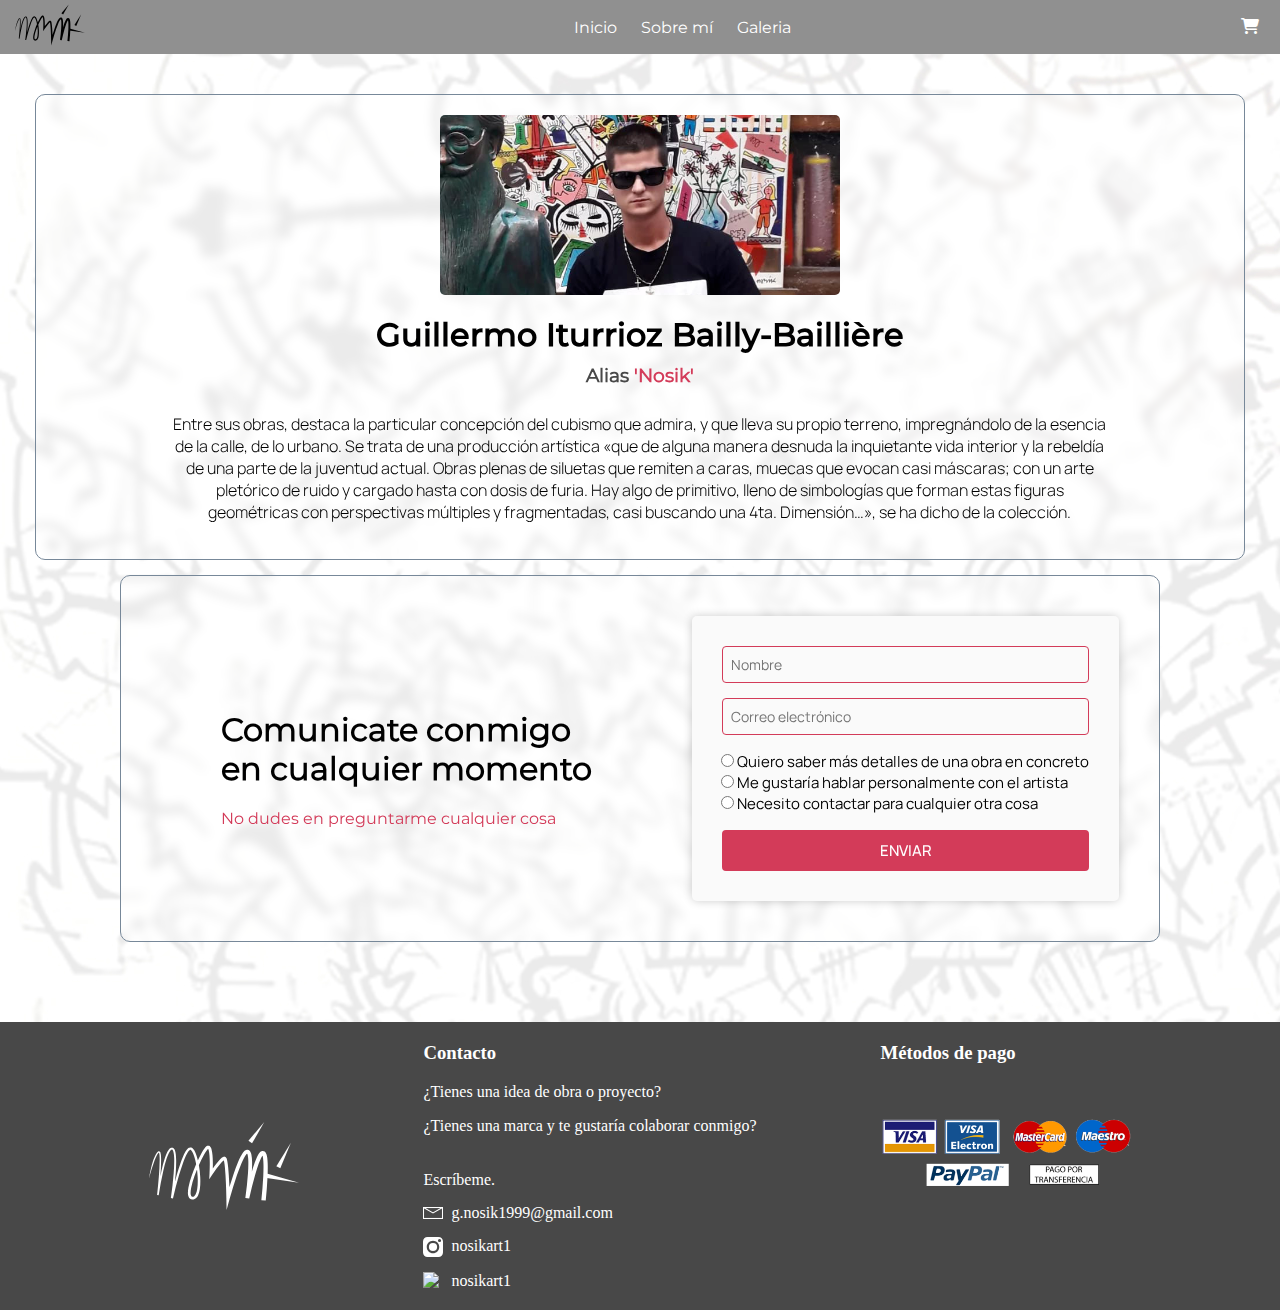
==== commit d0794750: "Añadiendo estilos a todo" ====
--- a/pages/about-me.html
+++ b/pages/about-me.html
@@ -7,7 +7,7 @@
     <link rel="stylesheet" href="https://cdnjs.cloudflare.com/ajax/libs/font-awesome/6.4.2/css/all.min.css">
     <script src="/js/footer.js" defer></script>
     <script src="/js/about-me.js" defer></script>
-    <script src="/js/shopping-cart.js"></script>
+    <script src="/js/shopping-cart.js" defer></script>
 </head>
 <body>
     <header class="nosik-header">
--- a/css/styles.css
+++ b/css/styles.css
@@ -237,6 +237,7 @@
 /* PÁGINA DE SOBRE MI */
 
 .container {
+    margin: 0 15px;
     border-radius: 10px;
     padding: 20px;
     border: 1px solid lightslategrey;
@@ -278,7 +279,12 @@
 #nosik-about-alias {
     margin: 10px;
     padding: 0;
+    color: #484848;
     font-family: 'Montserrat-Regular';
+}
+
+#nosik-about-alias #artistic-name {
+    color: #d33b59;
 }
 
 #nosik-about-biography {
@@ -301,6 +307,10 @@
     flex-direction: column;
     justify-content: center;
     font-family: 'Montserrat-Regular';
+}
+
+.nosik-contact-text span {
+    color: #d33b59;
 }
 
 .nosik-contact-form {
@@ -345,7 +355,7 @@
     margin-bottom: 15px;
     resize: vertical;
     height: 55px;
-    min-height: 30px;
+    min-height: 35px;
     max-height: 100px;
     font-size: 12px;
     border-radius: 4px;
@@ -473,6 +483,7 @@
 
 .nosik-art-piece .image {
     padding: 5px;
+    margin-left: 20px;
     height: 550px;
     display: flex;
     justify-content: center;
@@ -543,20 +554,30 @@
 }
 
 .art-piece-pay-zone {
-    padding: 15px;
+    width: 135px;
+    padding: 20px;
     display: flex;
     flex-direction: column;
     justify-content: flex-end;
-    border: 1px solid #8d8d8d;
-}
-
-.button {
+}
+
+.add-to-cart {
+    width: 100%;
+    height: 100px;
     cursor: pointer;
     justify-self: flex-end;
-}
-
-.buy-now {
-    margin-top: 7px;
+    border: 2px solid #ff4b7b;
+    border-radius: 10px;
+    color: white;
+    background: #ff4b7b;
+    font-size: 15px;
+    font-family: 'Montserrat-Medium';
+    transition: 0.2s ease-in-out;
+}
+
+.add-to-cart:hover {
+    color: #ff4b7b;
+    background: transparent;
 }
 
 /* INDEX */
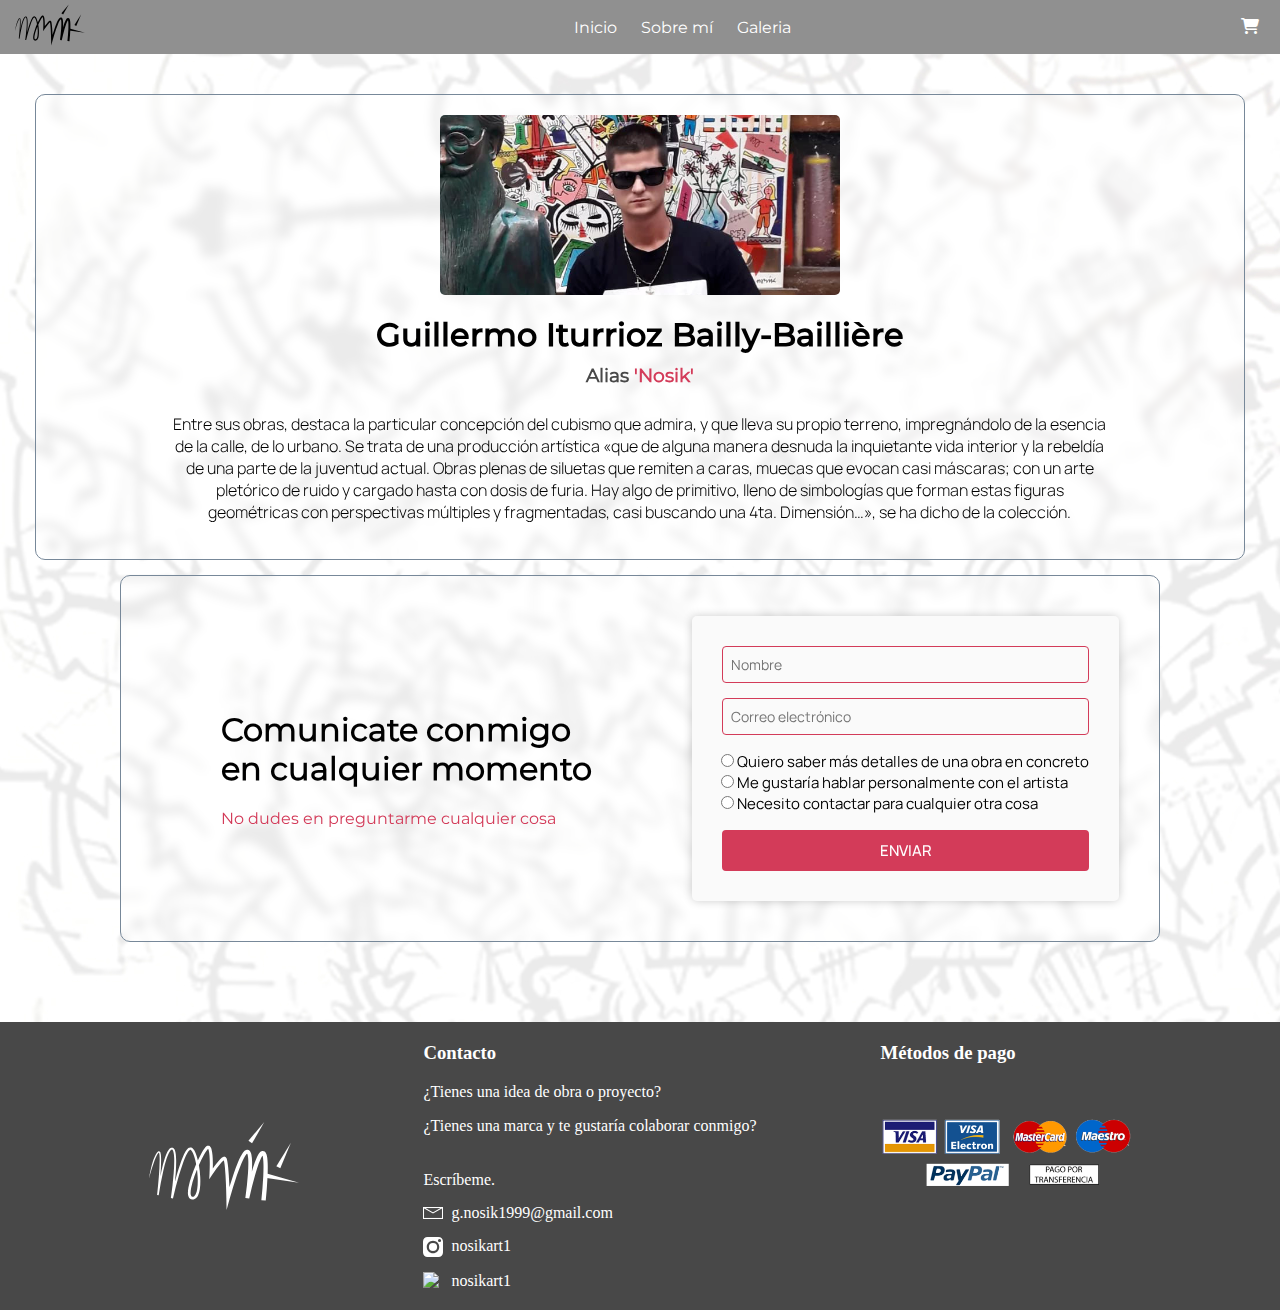
==== commit ddc8767b: "Cambiando cosas varias" ====
--- a/pages/about-me.html
+++ b/pages/about-me.html
@@ -2,6 +2,7 @@
 <html lang="en">
 <head>
     <meta charset="UTF-8">
+    <meta name="viewport" content="width=device-width, initial-scale=1.0">
     <title> Sobre mí | Nosik Art </title>
     <link rel="stylesheet" href="../css/styles.css">
     <link rel="stylesheet" href="https://cdnjs.cloudflare.com/ajax/libs/font-awesome/6.4.2/css/all.min.css">
--- a/css/styles.css
+++ b/css/styles.css
@@ -134,6 +134,7 @@
 
 #cart-count {
     font-size: 12px;
+    font-family: 'Montserrat-Medium';
 }
 
 .hidden {
@@ -169,6 +170,7 @@
     justify-content: space-between;
     align-items: center;
     flex: 0.8;
+    font-family: Montserrat-Medium;
 }
 
 .cart-product-amount {
@@ -181,7 +183,7 @@
 }
 
 .cart-product-price {
-    font-weight: 700;
+    font-weight: 500;
     font-size: 20px;
     margin-left: 10px;
 }
@@ -202,6 +204,7 @@
     align-items: center;
     padding: 10px 0;
     gap: 20px;
+    font-family: Montserrat-Medium;
 }
 
 .nosik-cart-total h3{
